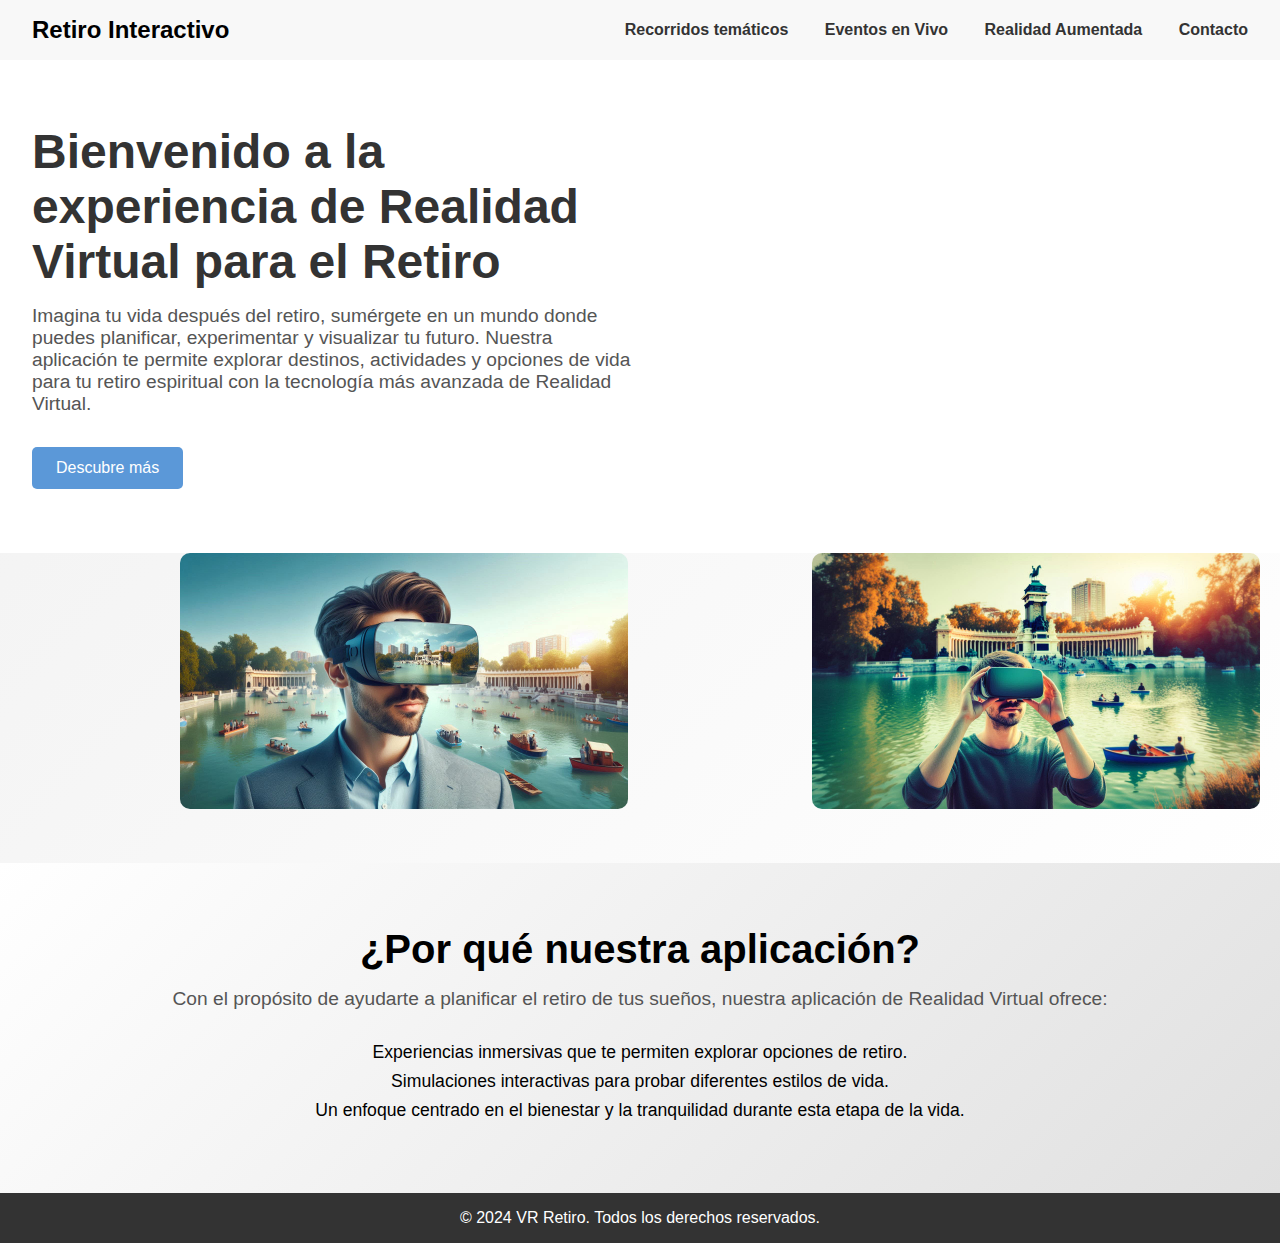
==== index.html @ b1b09020 "Add files via upload" ====
<!DOCTYPE html>
<html lang="es">

<head>
    <meta charset="UTF-8">
    <meta name="viewport" content="width=device-width, initial-scale=1.0">
    <meta name="description"
        content="Aplicación de Realidad Virtual para el retiro. Descubre una experiencia inmersiva para planificar y disfrutar tu vida después del retiro.">
    <title>Retiro Interactivo: Exploración digital - Inicio</title>
    <link rel="stylesheet" href="inicio.css">
</head>

<body>
    <!-- Barra de navegación -->
    <nav class="navbar">
        <div class="logo">Retiro Interactivo</div>
        <ul class="nav-links">
            <li><a href="recorridos.html">Recorridos temáticos</a></li>
            <li><a href="eventos.html">Eventos en Vivo</a></li>
            <li><a href="realidad.html">Realidad Aumentada</a></li>
            <li><a href="contactos.html">Contacto</a></li>
        </ul>
    </nav>

    <!-- Sección principal -->
    <section class="hero">
        <div class="hero-text">
            <h1>Bienvenido a la experiencia de Realidad Virtual para el Retiro</h1>
            <p>Imagina tu vida después del retiro, sumérgete en un mundo donde puedes planificar, experimentar y
                visualizar tu futuro. Nuestra aplicación te permite explorar destinos, actividades y opciones de vida
                para tu retiro espiritual con la tecnología más avanzada de Realidad Virtual.</p>
            <a href="recorridos.html" class="btn-primary">Descubre más</a>
        </div>
    </section>
    <div class="hero-image img">
        <img src="../imagenes/retiroantiguo.jpeg" alt="Experiencia de Realidad Virtual para el Retiro">
        <img src="../imagenes/retironuevo.jpeg" alt="Experiencia de Realidad Virtual para el Retiro">
    </div>

    <!-- Sección de información -->
    <section class="info-section">
        <h2>¿Por qué nuestra aplicación?</h2>
        <p>Con el propósito de ayudarte a planificar el retiro de tus sueños, nuestra aplicación de Realidad Virtual
            ofrece:</p>
        <ul>
            <li>Experiencias inmersivas que te permiten explorar opciones de retiro.</li>
            <li>Simulaciones interactivas para probar diferentes estilos de vida.</li>
            <li>Un enfoque centrado en el bienestar y la tranquilidad durante esta etapa de la vida.</li>
        </ul>
    </section>

    <!-- Pie de página -->
    <footer>
        <p>&copy; 2024 VR Retiro. Todos los derechos reservados.</p>
    </footer>
</body>

</html>
---- inicio.css ----
/* Estilos generales */
* {
    margin: 0;
    padding: 0;
    box-sizing: border-box;
    font-family: 'Arial', sans-serif;
}

/* Barra de navegación */
.navbar {
    display: flex;
    justify-content: space-between;
    align-items: center;
    padding: 1rem 2rem;
    background-color: #f8f8f8;
    box-shadow: 0 4px 6px rgba(0, 0, 0, 0.1);
}

.logo {
    font-size: 1.5rem;
    font-weight: bold;
}

.nav-links {
    list-style: none;
}

.nav-links li {
    display: inline;
    margin-left: 2rem;
}

.nav-links a {
    text-decoration: none;
    color: #333;
    font-weight: bold;
    transition: color 0.3s;
}

.nav-links a:hover {
    color: #007aff;
}

/* Sección principal */
.hero {
    display: flex;
    justify-content: space-between;
    align-items: center;
    padding: 4rem 2rem;
    background-color: #fff;
}

.hero-text {
    max-width: 50%
}

.hero-text h1 {
    font-size: 3rem;
    color: #333;
}

.hero-text p {
    font-size: 1.2rem;
    margin: 1rem 0;
    color: #555;
}

.hero-text .btn-primary {
    display: inline-block;
    padding: 0.75rem 1.5rem;
    background-color: #5b98d8;
    color: white;
    text-decoration: none;
    border-radius: 5px;
    margin-top: 1rem;
    transition: background-color 0.3s;
}

.hero-text .btn-primary:hover {
    background-color: #005bb5;
}

.hero-image img {
    color: #333;
    margin-left: 180px;
    margin-bottom: 50px;
    max-width: 35%;
    border-radius: 10px;
}

.hero-image1 img {
    color: #333;
    margin-left: 260px;
    margin-bottom: 50px;
    max-width: 50%;
    border-radius: 10px;
}

/* Sección de información */
.info-section {
    padding: 3rem 2rem;
    background-color: #f1f1f1;
    text-align: center;
}

.info-section h2 {
    font-size: 2.5rem;
    margin-bottom: 1rem;
}

.info-section p {
    font-size: 1.2rem;
    color: #555;
    margin-bottom: 2rem;
}

.info-section ul {
    list-style-type: none;
    padding: 0;
}

.info-section li {
    font-size: 1.1rem;
    margin-bottom: 0.5rem;
}

/* Pie de página */
footer {
    text-align: center;
    padding: 1rem;
    background-color: #333;
    color: #fff;
}

/* Logo sin estilo de enlace */
.logo-link {
    text-decoration: none;
    color: inherit;
    /* Mantiene el color del texto del logo */
    font-weight: bold;
    font-size: 1.5rem;
    /* Ajusta el tamaño del logo */
}

.logo-link:hover {
    color: inherit;
    /* Evita el cambio de color al pasar el cursor */
}

/* Estilos generales */
* {
    margin: 0;
    padding: 0;
    box-sizing: border-box;
    font-family: 'Arial', sans-serif;
}

/* Fondo para toda la página */
body {
    height: 100vh;
    /* Ocupa toda la altura de la ventana */
    display: flex;
    flex-direction: column;
    /* Hace que el footer esté al final */
    background: linear-gradient(135deg, #f0f0f0, #ffffff);
    /* Fondo degradado */
}

/* Sección de contacto */
.info-section {
    padding: 4rem 2rem;
    background-color: #fff;
    text-align: center;
    flex-grow: 1;
    /* Hace que ocupe el espacio disponible */
    background: linear-gradient(135deg, #fff, #e0e0e0);
    /* Fondo suave para la sección */
}

.contact-title {
    font-size: 2.5rem;
    /* Tamaño grande para el título */
    margin-bottom: 2rem;
    /* Espacio debajo del título */
    font-weight: bold;
    /* Hacemos que el título sea negrita */
    color: #333;
    /* Color oscuro para el texto */
}

.contact-card {
    display: flex;
    /* Usamos flexbox para alinear en filas */
    justify-content: space-between;
    /* Distribuye los elementos en el espacio disponible */
    gap: 2rem;
    /* Espacio entre los elementos */
    flex-wrap: wrap;
    /* Permite que los elementos se envuelvan si el espacio es pequeño */
    margin-top: 2rem;
    background-color: white;
    border-radius: 10px;
    padding: 2rem;
    box-shadow: 0 4px 6px rgba(0, 0, 0, 0.1);
}

.contact-info {
    flex: 1;
    /* Esto permite que cada columna ocupe el mismo espacio */
    min-width: 250px;
    /* Establecemos un ancho mínimo para las columnas */
    max-width: 300px;
    /* Y un ancho máximo para mantener un diseño uniforme */
}

.contact-info h4 {
    font-size: 1.5rem;
    margin-bottom: 0.5rem;
}

.contact-info p {
    font-size: 1.2rem;
    color: #555;
}

.social-links {
    margin-top: 1rem;
    font-size: 1.1rem;
}

.social-links a {
    text-decoration: none;
    color: #007aff;
    margin: 0 0.5rem;
    font-weight: bold;
}

.social-links a:hover {
    color: #005bb5;
}

/* Pie de página */
footer {
    background-color: #333;
    color: white;
    text-align: center;
    padding: 1rem;
    margin-top: auto;
    /* Hace que el footer se mantenga abajo */
    width: 100%;
}

footer p {
    margin: 0;
}
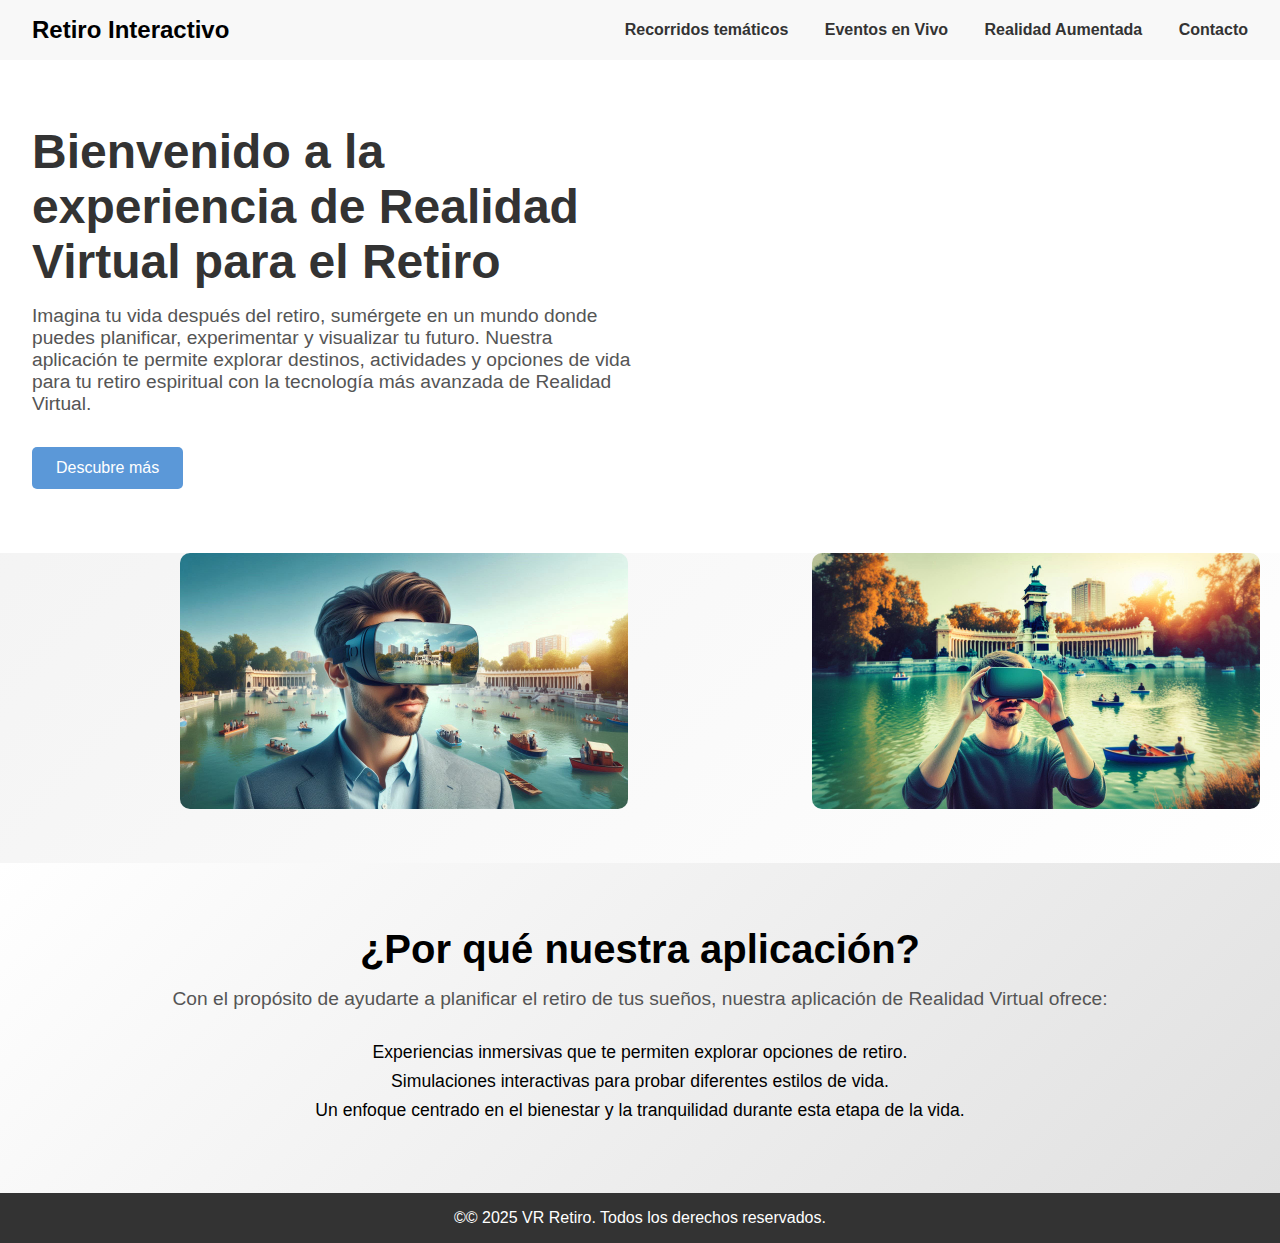
==== commit de8ec99e: "Add files via upload" ====
--- a/index.html
+++ b/index.html
@@ -33,8 +33,8 @@
         </div>
     </section>
     <div class="hero-image img">
-        <img src="../imagenes/retiroantiguo.jpeg" alt="Experiencia de Realidad Virtual para el Retiro">
-        <img src="../imagenes/retironuevo.jpeg" alt="Experiencia de Realidad Virtual para el Retiro">
+        <img src="imagenes/retiroantiguo.jpeg" alt="Experiencia de Realidad Virtual para el Retiro">
+        <img src="imagenes/retironuevo.jpeg" alt="Experiencia de Realidad Virtual para el Retiro">
     </div>
 
     <!-- Sección de información -->
@@ -51,7 +51,7 @@
 
     <!-- Pie de página -->
     <footer>
-        <p>&copy; 2024 VR Retiro. Todos los derechos reservados.</p>
+        <p>&copy;© 2025 VR Retiro. Todos los derechos reservados.</p>
     </footer>
 </body>
 
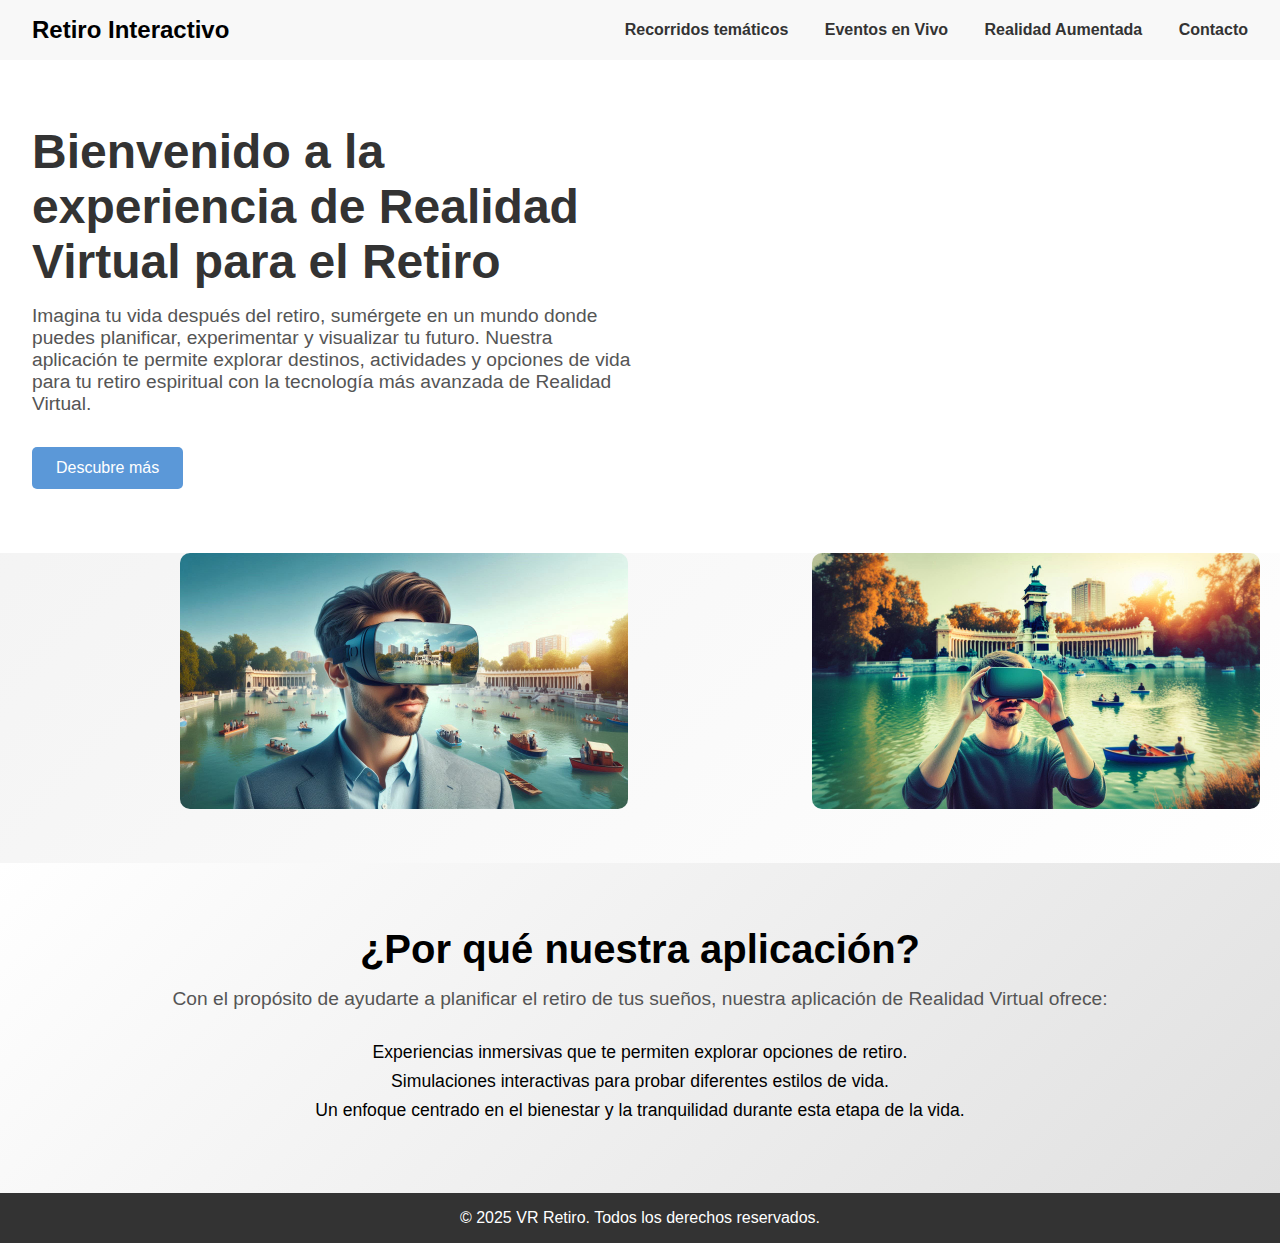
==== commit 854a4da1: "Add files via upload" ====
--- a/index.html
+++ b/index.html
@@ -51,7 +51,7 @@
 
     <!-- Pie de página -->
     <footer>
-        <p>&copy;© 2025 VR Retiro. Todos los derechos reservados.</p>
+        <p>&copy; 2025 VR Retiro. Todos los derechos reservados.</p>
     </footer>
 </body>
 
